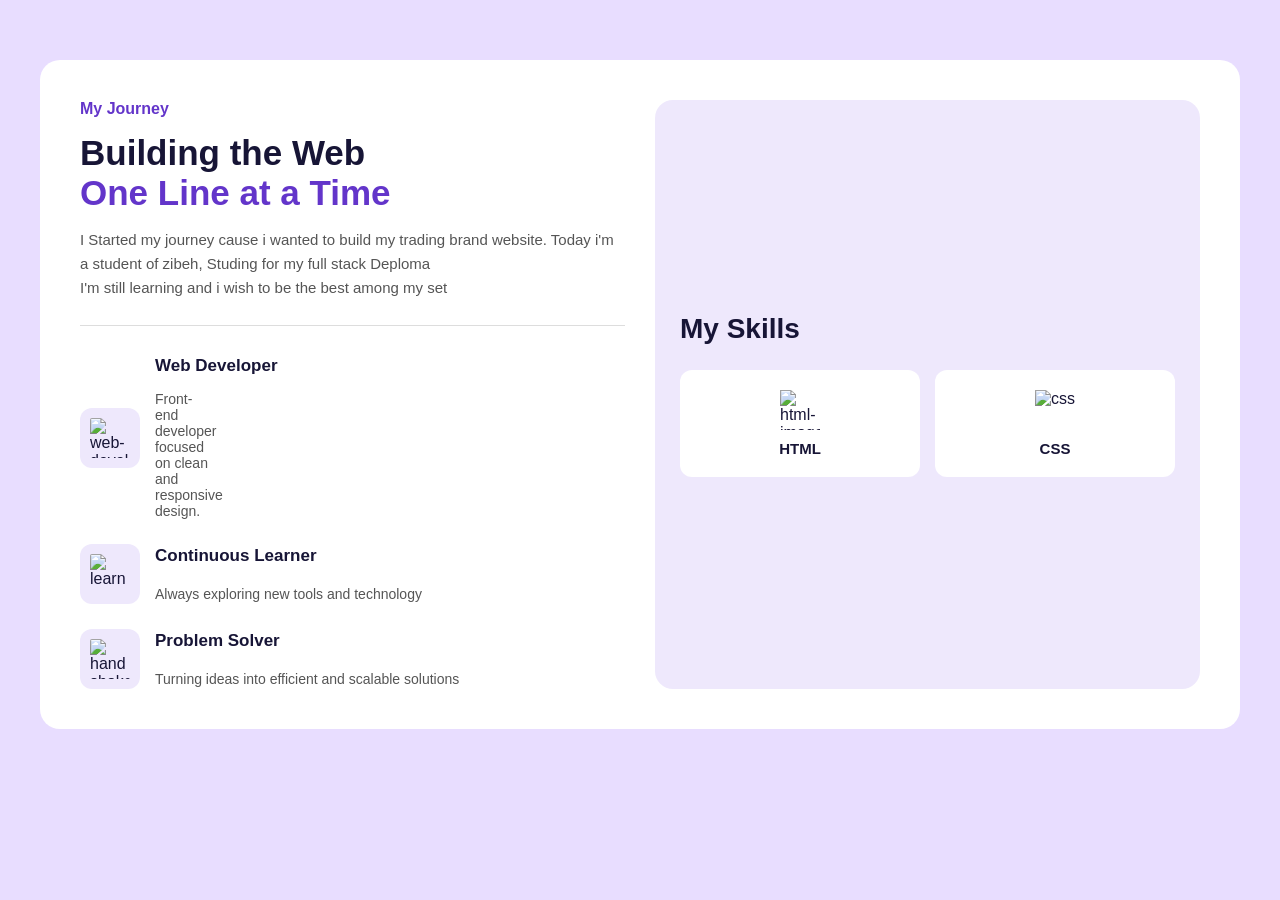
==== about.html @ 2977fa9d "added portfolio with new pages" ====
<!DOCTYPE html>
<html lang="en">
<head>
    <meta charset="UTF-8">
    <meta name="viewport" content="width=device-width, initial-scale=1.0">
    <title>My Portfolio | About</title>
    <link rel="stylesheet" href="css/about.css">
</head>
<body>
    <!-- the main section-->
    <main>
        <!-- the container -->
       <section class="container">
        <!--lets talk about my journey-->
         <div class="my-journey">
            <p>My Journey</p>
            <h1 class="build">
                Building the Web <span>One Line at a Time</span>
            </h1>
            <p>
                I Started my journey cause i wanted to build my trading brand website. Today i'm a student of zibeh, Studing for my full stack Deploma
                <br>I'm still learning and i wish to be the best among my set
            </p>
        </div>
       </section>
       <!-- my do section -->
        <section>
             <!-- section for what i can do-->
         <div class="web">
            <img src="https://www.svgrepo.com/show/1699/web-development.svg" alt="web-development" class="web-image">
            <h1 class="developer">Web Developer</h1>
            <p class="web">
                Front-end developer focused on clean and responsive design.
            </p>
         </div>
         <div class="learn">
            <img src="https://www.svgrepo.com/show/413293/learn.svg" alt="learn" class="con-learn">
            <h1 class="learner">Continuous Learner</h1>
            <p class="Continuos-Learner">
                Always exploring new tools and technology
            </p>
         </div>
         <div class="solver">
            <img src="https://www.svgrepo.com/show/483409/handshake.svg" alt="hand shake" class="handshake">
            <h1 class="problem">Problem Solver</h1>
            <p class="problem">
                Turning ideas into efficient and scalable solutions
            </p>
         </div>
        </section>
        <!-- adding my skills -->
         <section class="skill-container">
            <h1 class="skill">
                My Skills
            </h1>
            <div class="html">
                <img src="https://www.svgrepo.com/show/508837/html5-01.svg" alt="html-image" class="html-image">
                <header class="tml">HTML</header>
            </div>
            <div class="css">
                <img src="https://www.svgrepo.com/show/508794/css3-01.svg" alt="css" class="ss">
                <header class="c-s-s">CSS</header>
            </div>
         </section>
    </main>
</body>
</html>
---- css/about.css ----
/* GENERAL STYLING */

* {
    margin: 0;
    padding: 0;
    box-sizing: border-box;
}

body {
    font-family: Arial, sans-serif;
    background: #e8ddff;
    color: #171536;
    padding: 30px;
}


/* MAIN WHITE CONTAINER */

main {
    max-width: 1200px;
    margin: 30px auto;
    padding: 40px;
    background: white;
    border-radius: 20px;

    display: grid;
    grid-template-columns: 1fr 1fr;
    gap: 30px;
}


/* MY JOURNEY */

.container {
    padding-bottom: 25px;
    border-bottom: 1px solid #ddd;

    grid-column: 1;
    grid-row: 1;
}

.my-journey > p:first-child {
    color: #6335ca;
    font-weight: bold;
    margin-bottom: 15px;
}

.build {
    font-size: 35px;
    margin-bottom: 15px;
}

.build span {
    display: block;
    color: #6335ca;
}

.my-journey > p:last-child {
    font-size: 15px;
    line-height: 1.6;
    color: #555;
}


/* WHAT I DO */

main > section:nth-child(2) {
    grid-column: 1;
    grid-row: 2;

    display: flex;
    flex-direction: column;
    gap: 25px;
}

.web,
.learn,
.solver {
    display: grid;
    grid-template-columns: 60px 1fr;
    gap: 15px;
    align-items: center;
}

.web-image,
.con-learn,
.handshake {
    width: 60px;
    height: 60px;
    padding: 10px;
    background: #eee8fc;
    border-radius: 12px;

    grid-row: span 2;
}

.developer,
.learner,
.problem {
    font-size: 17px;
}

.web p,
.Continuos-Learner,
.solver p {
    font-size: 14px;
    color: #555;
}


/* MY SKILLS */

.skill-container {
    grid-column: 2;
    grid-row: 1 / 3;

    background: #eee8fc;
    padding: 25px;
    border-radius: 18px;

    display: grid;
    grid-template-columns: repeat(2, 1fr);
    gap: 15px;

    align-content: center;
}

.skill {
    grid-column: 1 / -1;
    font-size: 28px;
    margin-bottom: 10px;
}


/* SKILL CARDS */

.html,
.css {
    background: white;
    padding: 20px;
    border-radius: 12px;

    display: flex;
    flex-direction: column;
    align-items: center;
    gap: 10px;
}

.html-image,
.ss {
    width: 40px;
    height: 40px;
}

.tml,
.c-s-s {
    font-size: 15px;
    font-weight: bold;
}


/* TABLET AND MOBILE */

@media (max-width: 800px) {
    main {
        grid-template-columns: 1fr;
        padding: 25px;
    }

    .container,
    main > section:nth-child(2),
    .skill-container {
        grid-column: 1;
        grid-row: auto;
    }
}

@media (max-width: 500px) {
    body {
        padding: 10px;
    }

    main {
        margin: 10px auto;
        padding: 20px;
    }

    .build {
        font-size: 28px;
    }

    .skill-container {
        padding: 15px;
    }
}
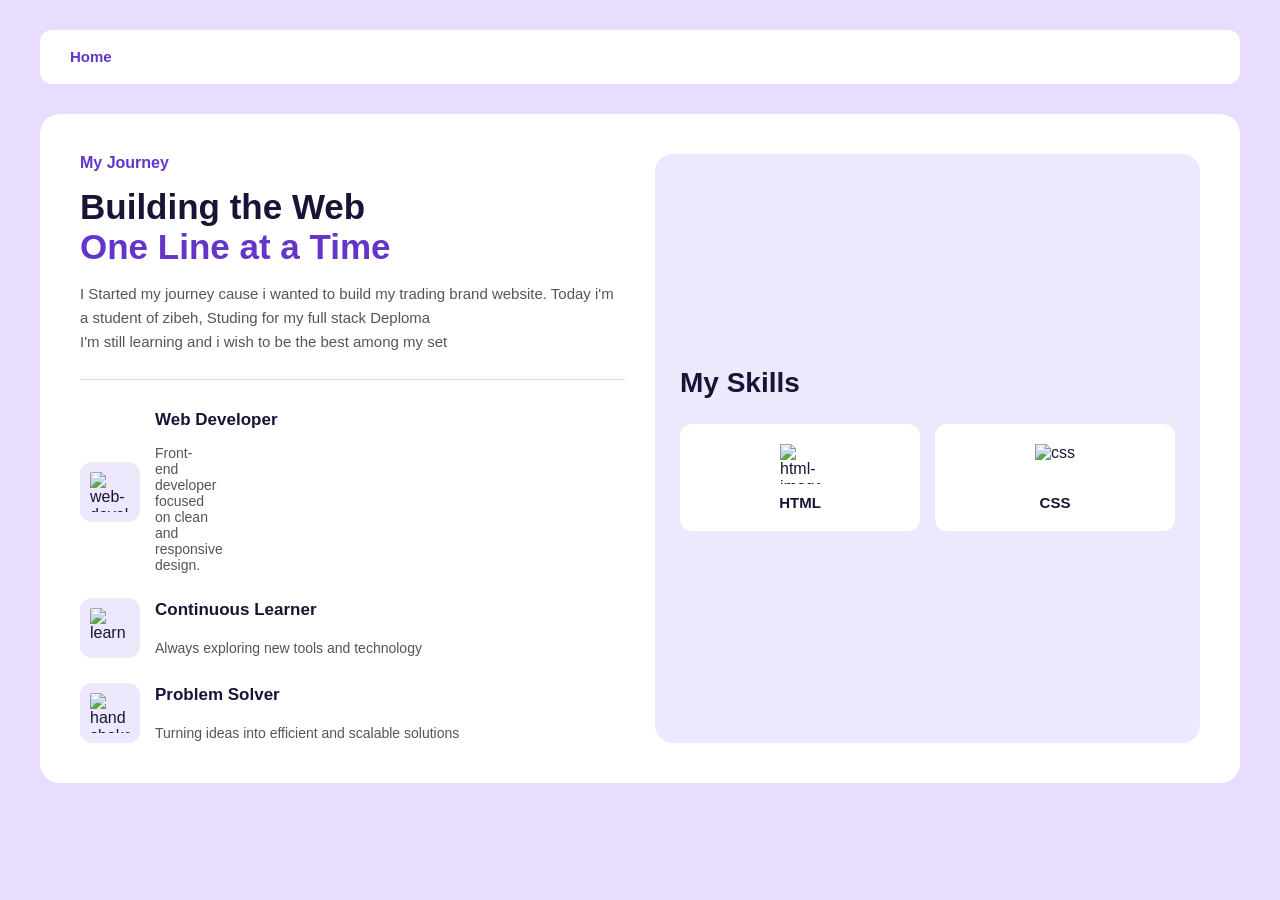
==== commit 9501ef09: "forgot to add nav bars to the pages and i added projects" ====
--- a/about.html
+++ b/about.html
@@ -1,3 +1,4 @@
+
 <!DOCTYPE html>
 <html lang="en">
 <head>
@@ -7,6 +8,12 @@
     <link rel="stylesheet" href="css/about.css">
 </head>
 <body>
+
+    <!-- Navigation Bar -->
+    <nav class="navbar">
+        <a href="index.html">Home</a>
+    </nav>
+
     <!-- the main section-->
     <main>
         <!-- the container -->
@@ -64,4 +71,4 @@
          </section>
     </main>
 </body>
-</html>+</html>
--- a/css/about.css
+++ b/css/about.css
@@ -12,6 +12,29 @@
     background: #e8ddff;
     color: #171536;
     padding: 30px;
+}
+
+
+/* NAVIGATION BAR */
+
+.navbar {
+    max-width: 1200px;
+    margin: 0 auto;
+    padding: 18px 30px;
+    background: white;
+    border-radius: 12px;
+}
+
+.navbar a {
+    text-decoration: none;
+    color: #6335ca;
+    font-size: 15px;
+    font-weight: bold;
+    transition: 0.3s ease;
+}
+
+.navbar a:hover {
+    color: #171536;
 }
 
 
@@ -160,12 +183,78 @@
 }
 
 
-/* TABLET AND MOBILE */
-
-@media (max-width: 800px) {
+/* LARGE LAPTOPS AND DESKTOPS */
+@media (min-width: 1201px) {
+    main {
+        max-width: 1200px;
+    }
+}
+
+
+/* SMALL LAPTOPS */
+@media (max-width: 1200px) and (min-width: 1025px) {
+    main {
+        max-width: 95%;
+        padding: 30px;
+        gap: 25px;
+    }
+
+    .build {
+        font-size: 32px;
+    }
+
+    .skill-container {
+        padding: 20px;
+    }
+}
+
+
+/* TABLETS */
+@media (max-width: 1024px) and (min-width: 769px) {
+    body {
+        padding: 20px;
+    }
+
+    main {
+        grid-template-columns: 1fr 1fr;
+        padding: 25px;
+        gap: 20px;
+    }
+
+    .build {
+        font-size: 28px;
+    }
+
+    .web,
+    .learn,
+    .solver {
+        grid-template-columns: 50px 1fr;
+        gap: 12px;
+    }
+
+    .web-image,
+    .con-learn,
+    .handshake {
+        width: 50px;
+        height: 50px;
+    }
+
+    .skill-container {
+        padding: 18px;
+    }
+}
+
+
+/* MOBILE PHONES */
+@media (max-width: 768px) {
+    body {
+        padding: 15px;
+    }
+
     main {
         grid-template-columns: 1fr;
         padding: 25px;
+        gap: 25px;
     }
 
     .container,
@@ -174,23 +263,62 @@
         grid-column: 1;
         grid-row: auto;
     }
-}
-
-@media (max-width: 500px) {
+
+    .build {
+        font-size: 30px;
+    }
+
+    .skill-container {
+        align-content: start;
+    }
+}
+
+
+/* SMALL MOBILE PHONES */
+@media (max-width: 480px) {
     body {
         padding: 10px;
     }
 
     main {
         margin: 10px auto;
-        padding: 20px;
+        padding: 18px;
     }
 
     .build {
-        font-size: 28px;
+        font-size: 25px;
+    }
+
+    .my-journey > p:last-child {
+        font-size: 14px;
+    }
+
+    .web,
+    .learn,
+    .solver {
+        grid-template-columns: 45px 1fr;
+        gap: 10px;
+    }
+
+    .web-image,
+    .con-learn,
+    .handshake {
+        width: 45px;
+        height: 45px;
+        padding: 8px;
     }
 
     .skill-container {
         padding: 15px;
-    }
-}
+        gap: 10px;
+    }
+
+    .skill {
+        font-size: 24px;
+    }
+
+    .html,
+    .css {
+        padding: 15px;
+    }
+}
